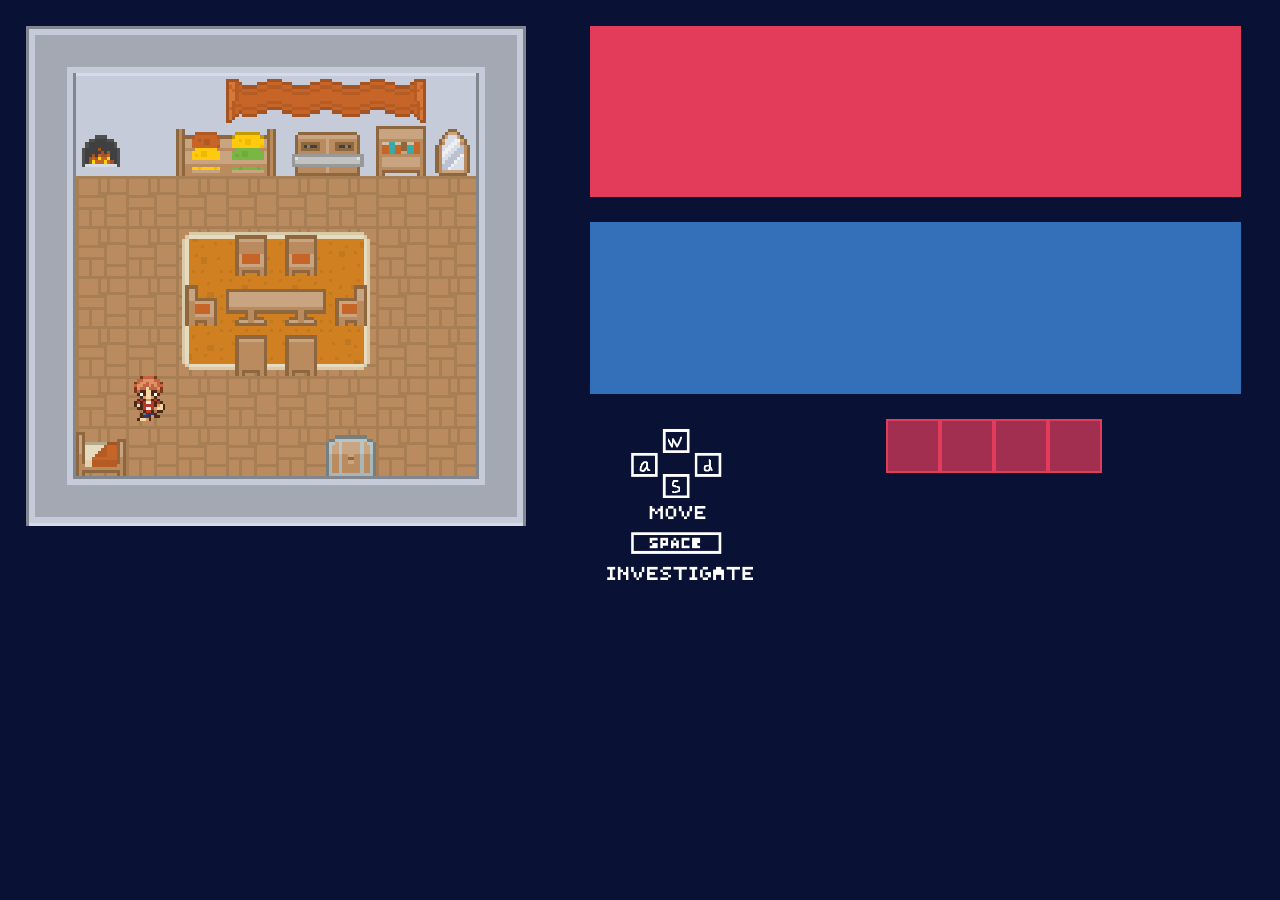
==== index.html @ cd5f3edf "Initial commit" ====
<!DOCTYPE html>
<html lang="en" dir="ltr">

<meta charset="utf-8" />
    <meta name="viewport" content="width=device-width, initial-scale=1.0" />
    <title>UNVEIL</title>
  <link rel="icon" href="images/favicon.ico" type="image/x-icon" />
  <link rel="stylesheet" href="css/game.css">
    <script src="./lib/p5.min.js"></script>
    <script src="./lib/tileset.js"></script>
    <script src="./lib/entity.js"></script>
    <script src="./lib/clue.js"></script>
    <script src="./game.js"></script>
  </head>

<body>
 
  <div class="game" id="myCanvas">
      </div>

   
  <div class="interaction" >
    <p id="interaction">

    </p>
    <input class="round_button" style="display:none;"  id="yes"  type="button" value="Yes" onclick="keepIt(this.id)">
   <input class="round_button" style="display:none;" id="no" type="button" value="No" onclick="keepIt(this.id)">
    
    <input class="round_button" style="display:none;"  id="fake"  type="button" value="Fake" onclick="chestQ(this.id);">
   <input class="round_button" style="display:none;" id="true" type="button" value="True" onclick="chestQ(this.id);">
    
    <input class="round_button" style="display:none;" id="throw" type="button" value="Trow It" onclick="throwItOut()">

    <input class="round_button" style="display:none;"  id="openIt"  type="button" value="Open!" onclick="openIt()">

    
  </div>

  <div class="clues">
    <p id="clue">

    </p>
  </div>

  <div class="backpack">
    <img src="images/mouse.png" width=35%"/></img>


<div class="clue" >
<img id="clue4" src="" onclick="showClue(this.id);" width=100% />
</div>
<div class="clue" >
<img id="clue3" src="" onclick="showClue(this.id);" width=100% />
</div>
<div class="clue" >
<img id="clue2" src="" onclick="showClue(this.id);" width=100% />
</div>
<div class="clue" >
<img id="clue1" onclick="showClue(this.id);" src="" width=100% />
</div>
  </div>
  <div class="instruction">
    
  </div>
</body>
 
</html>
---- css/game.css ----
body, html {
  font-family: 'Press Start 2P', cursive;
  font-size:20px;
  background: #091135;
  cursor: url("../images/mouse-style.png"), auto;
  height: 96%;
  margin: 0;
}

.game {
  width: 500px;
  height:500px;
  margin: 2% 2% 0 2%;
  background: white;
  float: left;
}

.instruction {
  width: 40%;
  height: 10%;
  margin: 2% 1% 0 3%;
  float: left;
  text-align: right;
  color: white;
}

.backpack {
  width: 40%;
  height: 10%;
  margin: 2% 1% 0 3%;
  float: left;
}

.score {
  width: 40%;
  height: 20%;
  margin: 2% 1% 0 3%;
  background: #e33c5a;
  float: left;
}

.clues {
  padding: 2%;
  width: 600px;
  height: 120px;
  margin: 2% 1% 0 3%;
  background: #3370b9;
  float: left;
  color: white;
}

.interaction {
  padding: 2%;
  width: 600px;
  height: 120px;
  margin: 2% 1% 0 3%;
  background: #e33c5a;
  float: left;
  color: white;
  text-align: center;
}

.clue {
  text-align: center;
  width: 50px;
  height: 50px;
  border: 2px solid #e33c5a;
  background: rgba(227, 60, 90, 0.7);
  float: right;
}

.clue:hover img {
  transform: scale(1.3);
}

.clue:hover {
  background: rgba(227, 60, 90, 1);
}

.round_button {
  float: left;
  position: relative;
  border: 1px solid #e33c5a;
  text-decoration: none;
  text-align: center;
  font-size: 1em;
  line-height: 50px;
  width: 100px;
  height: 50px;
  margin: 10px;
  /* Old Firefox */
  border-radius: 10px;
  font-family: 'Press Start 2P', cursive;
  cursor: url("../images/mouse-style.png"), auto;
  background-color: rgba(250, 60, 90, 1);
  color: white;
  outline: none;
  left: 30%;
  bottom: 0;
}

.round_button:hover {
  color: white;
  background: rgba(227, 60, 90, 1);
  font-size: 2rem;
  box-shadow: 0 12px 16px 0 rgba(0, 0, 0, 0.24), 0 17px 50px 0 rgba(0, 0, 0, 0.19);
  transition: 0.5s;
}
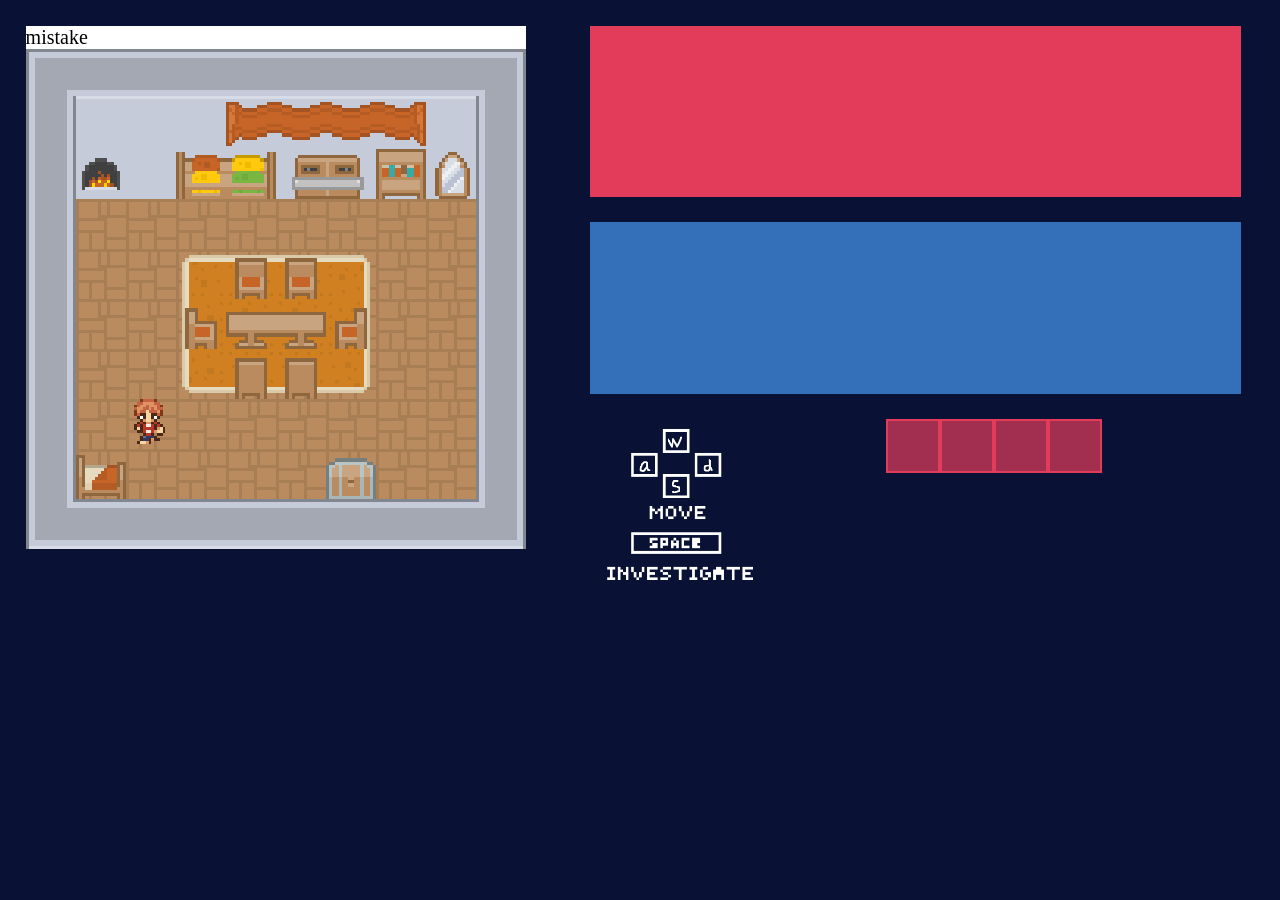
==== commit d3322b6c: "it's a test, need to rewrite" ====
--- a/index.html
+++ b/index.html
@@ -15,7 +15,7 @@
 
 <body>
  
-  <div class="game" id="myCanvas">
+  <div class="game" id="myCanvas">mistake
       </div>
 
    
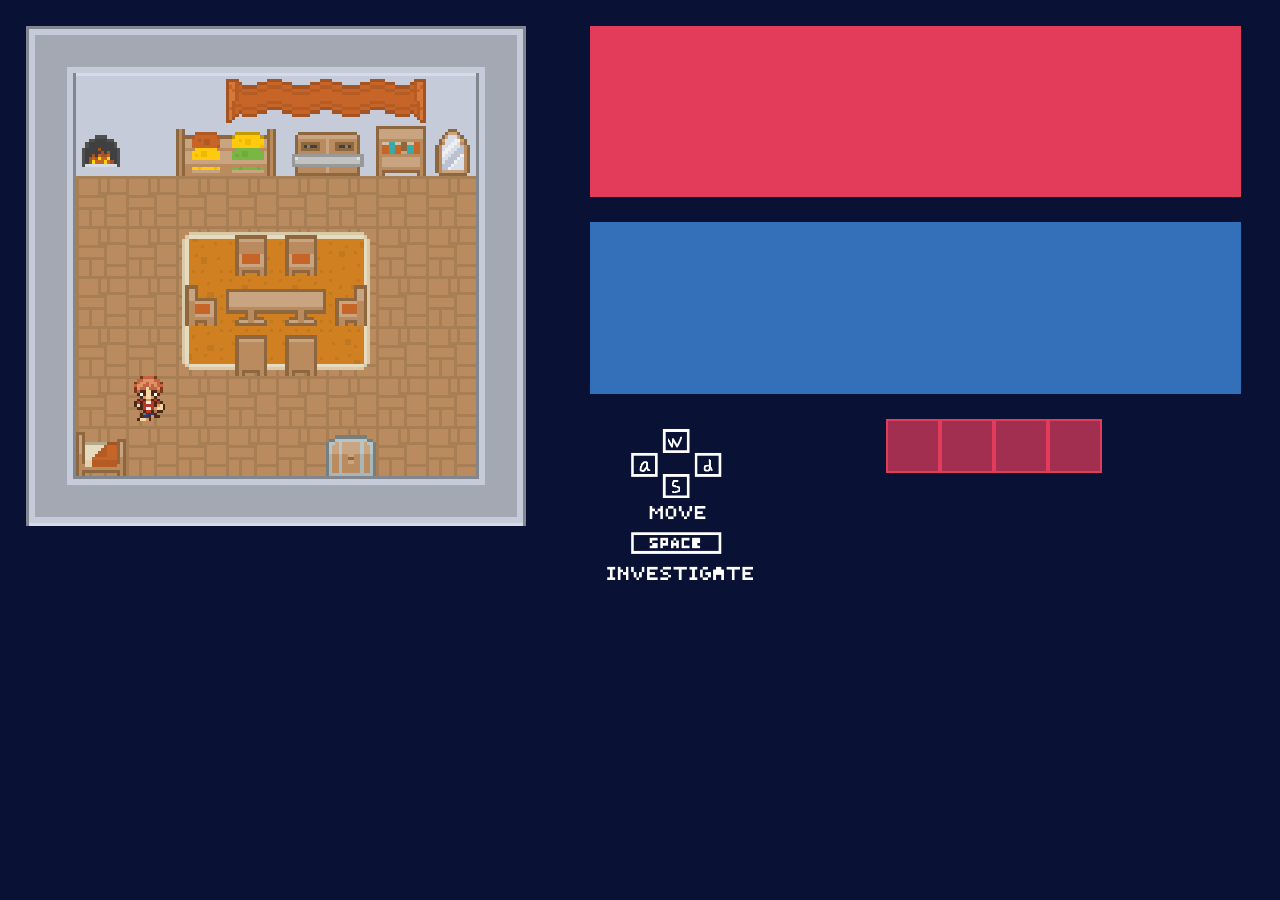
==== commit 6ea08c07: "initialize" ====
--- a/index.html
+++ b/index.html
@@ -15,7 +15,7 @@
 
 <body>
  
-  <div class="game" id="myCanvas">mistake
+  <div class="game" id="myCanvas">
       </div>
 
    
